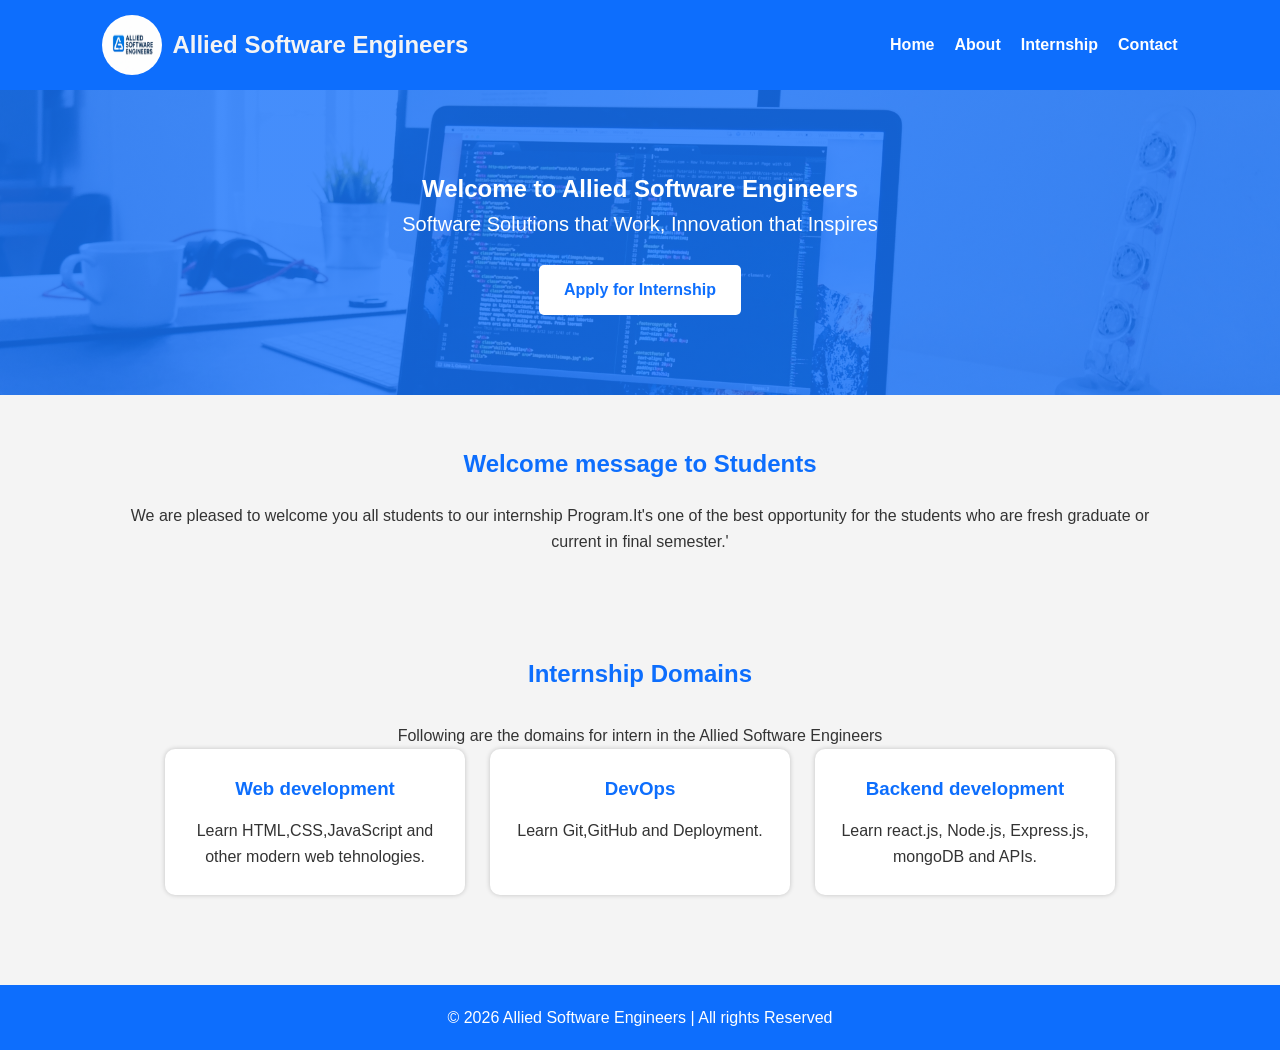
==== index.html @ 5c025db6 "First Commit" ====
<!doctype html>
<html lang="en">
  <head>
    <meta charset="UTF-8" />
    <meta name="viewport" content="width=device-width, initial-scale=1.0" />
    <title>Allied Software Engineers</title>
    <link rel="stylesheet" href="style.css">
  </head>
  <body>
    <header>
      <div class="logo">
        <img src="images/logo.png" alt="Company logo" />
        <h2>Allied Software Engineers</h2>
      </div>
      <nav>
        <ul class="nav-bar">
          <li><a href="index.html">Home</a></li>
          <li><a href="about.html">About</a></li>
          <li><a href="internship.html">Internship</a></li>
          <li><a href="contact.html">Contact</a></li>
        </ul>
      </nav>
    </header>
    <section class="hero">
      <h2>Welcome to Allied Software Engineers</h2>
      <p>Software Solutions that Work, Innovation that Inspires</p>
      <a href="internship.html" class="btn">Apply for Internship</a>
    </section>
    <section class="welcome">
        <h2>Welcome message to Students</h2>
         <p>We are pleased to welcome you all students to our internship Program.It's one of the best opportunity for the students who are fresh graduate or current in final semester.'</p>
    </section>
    <section class="domains">
        <h2>Internship Domains</h2>
        <p>Following are the domains for intern in the Allied Software Engineers</p>
        <div class="card-container">
            <div class="card">
                <h3>Web development</h3>
                <p>Learn HTML,CSS,JavaScript and other modern web tehnologies.</p>
            </div>
            <div class="card">
                <h3>DevOps</h3>
                <p>Learn Git,GitHub and Deployment.</p>
            </div>
            <div class="card">
                <h3>Backend development</h3>
                <p>Learn react.js, Node.js, Express.js, mongoDB and APIs.</p>
            </div>
        </div>
    </section>
    <footer>
        <p>&copy; 2026 Allied Software Engineers | All rights Reserved</p>
    </footer>
  </body>
</html>
---- style.css ----
* {
  margin: 0;
  padding: 0;
  box-sizing: border-box;
  font-family: Arial, Helvetica, sans-serif;
}
body {
  background: #f4f4f4;
  color: #333;
  line-height: 1.6;
}
header {
  background: #0d6efd;
  color: #f4f4f4;
  display: flex;
  justify-content: space-between;
  align-items: center;
  padding: 15px 8%;
  flex-wrap: wrap;
}
.logo {
  display: flex;
  align-items: center;
}
.logo img {
  width: 60px;
  height: 60px;
  margin-right: 10px;
  border-radius: 50%;
}
nav ul {
  list-style: none;
  display: flex;
}
nav ul li {
  margin-left: 20px;
}
nav ul li a {
  color: white;
  text-decoration: none;
  font-weight: bold;
  transition: 0.3s;
}
nav ul li a:hover {
  color: yellow;
}
.hero {
  text-align: center;
  padding: 80px 20px;
  background:
    linear-gradient(rgba(24, 115, 252, 0.8), rgba(24, 115, 252, 0.8)),
    url("images/background.jpg");
  background-size: cover;
  background-position: center;
  color: white;
}
.hero h1 {
  font-size: 45px;
  margin-bottom: 15px;
}
.hero p {
  font-size: 20px;
  margin-bottom: 25px;
}
.btn {
  display: inline-block;
  background: white;
  color: #0d6efd;
  text-decoration: none;
  padding: 12px 25px;
  border-radius: 5px;
  font-weight: bold;
  transition: 0.3s;
}
.btn:hover {
  background: #ffc107;
  color: black;
}
.welcome {
  padding: 50px 10%;
  text-align: center;
}
.welcome h2 {
  margin-bottom: 20px;
  color: #0d6efd;
}
.domains {
  padding: 50px 8%;
}
.domains h2 {
  text-align: center;
  color: #0d6efd;
  margin-bottom: 30px;
}
.domains p{
    text-align: center;
}
.card-container {
  display: flex;
  justify-content: center;
  gap: 25px;
  flex-wrap: wrap;
}
.card {
  background: white;
  width: 300px;
  padding: 25px;
  border-radius: 10px;
  text-align: center;
  box-shadow: 0 0 5px rgba(0, 0, 0, 0.2);
  transition: 0.3s;
}
.mission-card{
    width: 65%;
    margin: auto;
    box-sizing: border-box;
}
.vision-card{
    width: 65%;
    margin: auto;
    box-sizing: border-box;
}

.card:hover {
  transform: translateY(-3px);
}
.card h3 {
  color: #0d6efd;
  margin-bottom: 15px;
}
footer {
  background: #0d6efd;
  color: white;
  text-align: center;
  padding: 20px;
  margin-top: 40px;
}
form {
  width: 70%;
  margin: 40px auto;
  background: white;
  padding: 30px;
  border-radius: 10px;
  box-shadow: 0 0 10px rgba(0, 0, 0, 0.2);
}
input,
select,
textarea {
  width: 100%;
  padding: 12px;
  margin: 10px 0 20px;
  border: 1px solid #ccc;
  border-radius: 5px;
}
textarea {
  resize: vertical;
}
button {
  background: #0d6efd;
  color: white;
  border: none;
  padding: 12px 20px;
  border-radius: 5px;
  cursor: pointer;
  font-size: 16px;
  transition: 0.3s;
}
button:hover {
  background: #084298;
}
table {
  width: 100%;
  border-collapse: collapse;
  margin-top: 20px;
  background: white;
}
table th,
table td {
  border: 1px solid #ccc;
  padding: 12px;
  text-align: center;
}
table th {
  background: #0d6efd;
  color: white;
}
@media (max-width: 768px) {
  header {
    flex-direction: column;
    text-align: center;
  }

  nav ul {
    flex-direction: column;
    margin-top: 15px;
  }

  nav ul li {
    margin: 10px 0;
  }

  .hero h1 {
    font-size: 30px;
  }

  .card {
    width: 100%;
  }

  form {
    width: 90%;
  }
}
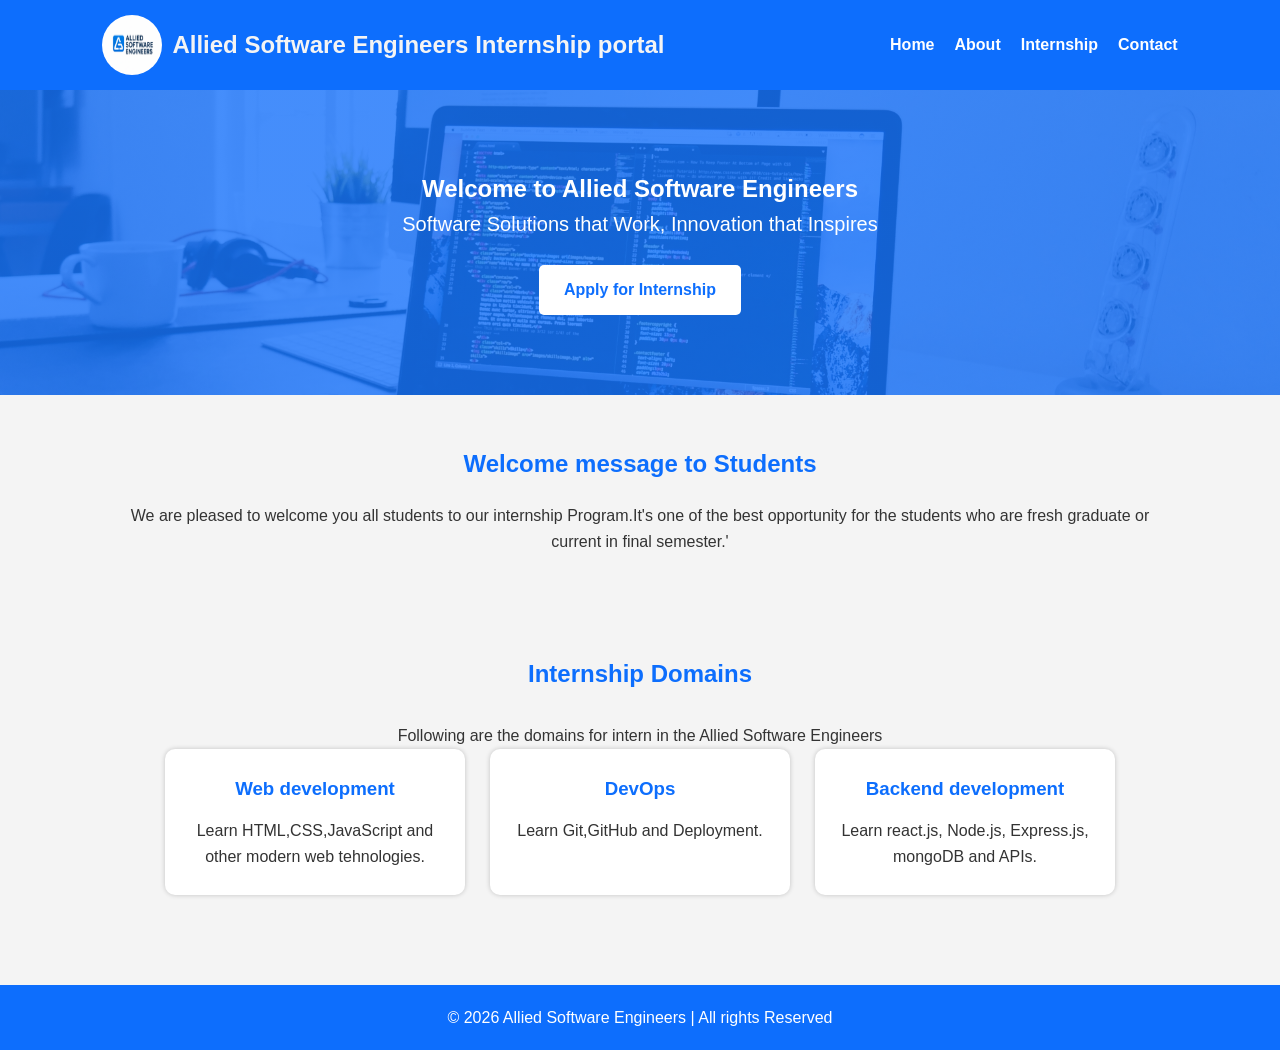
==== commit 0ccaa49b: "Updated home page" ====
--- a/index.html
+++ b/index.html
@@ -10,7 +10,7 @@
     <header>
       <div class="logo">
         <img src="images/logo.png" alt="Company logo" />
-        <h2>Allied Software Engineers</h2>
+        <h2>Allied Software Engineers Internship portal</h2>
       </div>
       <nav>
         <ul class="nav-bar">
